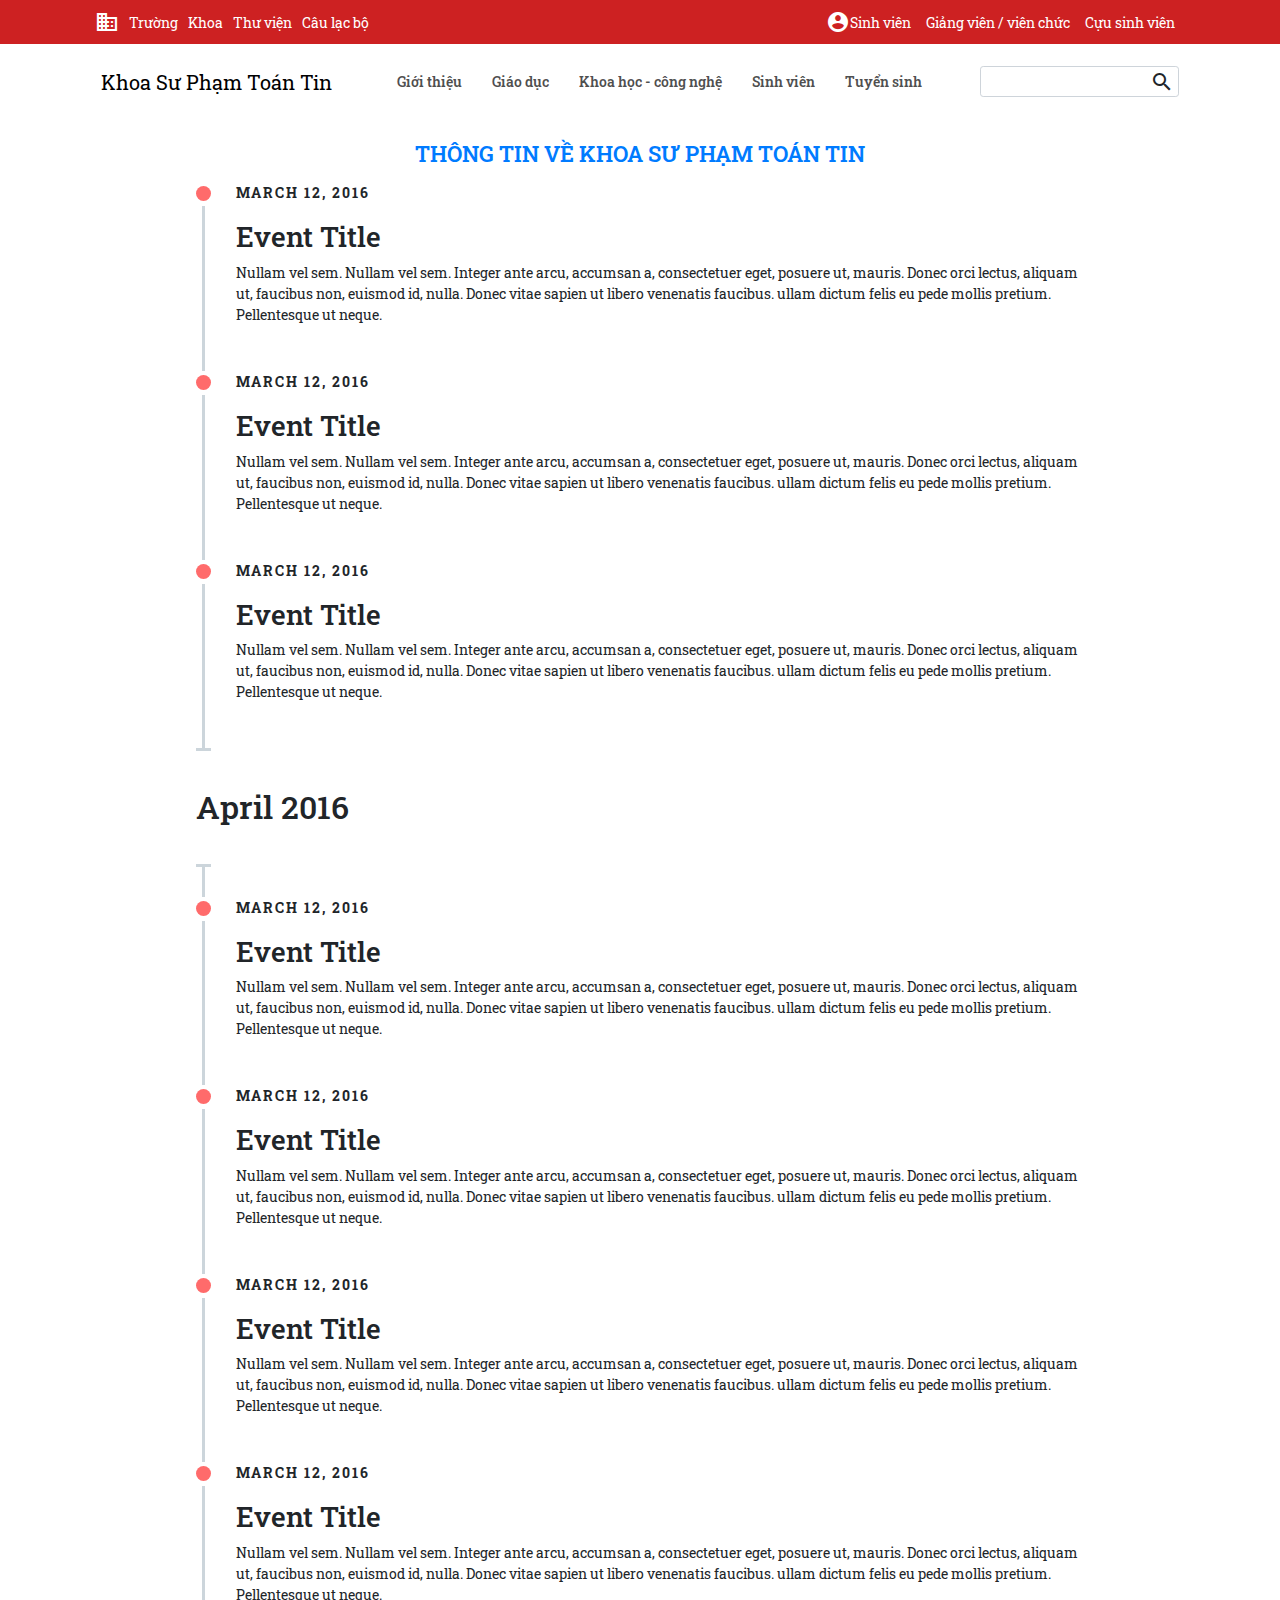
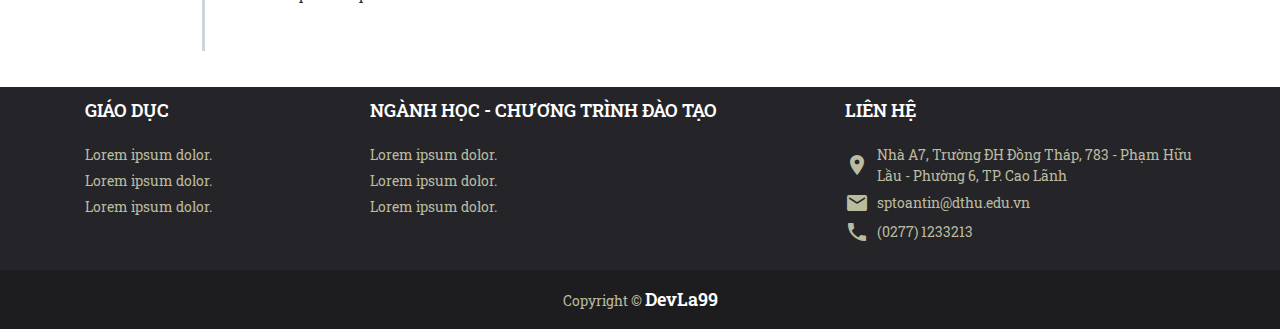
==== about-us.html @ fdaa8a90 "about, post, keys" ====
<!DOCTYPE html>
<html lang="en">

<head>
    <meta charset="UTF-8">
    <meta name="viewport" content="width=device-width, initial-scale=1.0">
    <meta http-equiv="X-UA-Compatible" content="ie=edge">
    <link rel="stylesheet" href="./vendors//bootstrap-4.5.2-dist/css/bootstrap.min.css">
    <link rel="stylesheet" href="style.css">
    <title>TOAN TIN WEBSITES</title>
</head>

<body>
    <section class="header">
        <div class="container">
            <div class="heading">
                <div class="heading-left">
                    <ul>
                        <li><a href="#" class="logo"><span class="material-icons">
                                    domain
                                </span></a></li>
                        <li><a href="#">Trường</a></li>
                        <li><a href="#">Khoa</a></li>
                        <li><a href="#">Thư viện</a></li>
                        <li><a href="#">Câu lạc bộ</a></li>
                    </ul>
                </div>
                <div class="heading-right">
                    <ul>
                        <li><a href="#"><span class="material-icons">
                                    account_circle
                                </span> Sinh viên</a></li>
                        <li><a href="#">Giảng viên / viên chức</a></li>
                        <li><a href="#">Cựu sinh viên</a></li>
                    </ul>
                </div>
            </div>
        </div>
    </section>
    <section class="navbar">
        <div class="container">
            <nav class="navbar">
                <div class="navbar-brand">
                    <a href="#">Khoa Sư Phạm Toán Tin</a>
                </div>
                <ul class="navbar-nav">
                    <li class="nav-item"><a href="#" class="nav-link">Giới thiệu</a></li>
                    <li class="nav-item"><a href="#" class="nav-link">Giáo dục</a></li>
                    <li class="nav-item"><a href="#" class="nav-link">Khoa học - công nghệ</a></li>
                    <li class="nav-item"><a href="#" class="nav-link">Sinh viên</a></li>
                    <li class="nav-item"><a href="#" class="nav-link">Tuyển sinh</a></li>
                </ul>
                <form action="">
                    <div class="form-search">
                        <input type="text" class="form-control form-control-sm">
                        <span class="material-icons">
                            search
                        </span>
                    </div>
                </form>
            </nav>
        </div>
    </section>
    
    <section class="body">
        <div class="container">
            <div class="row"> 
                
                <div class="col-xs-12 col-sm-12 col-md-12 col-lg-12">
                    <div class="main-title text-center h1">THÔNG TIN VỀ KHOA SƯ PHẠM TOÁN TIN</div>
                    <ul class="timeline">
                        <li class="timeline-item">
                            <div class="timeline-info">
                                <span>March 12, 2016</span>
                            </div>
                            <div class="timeline-marker"></div>
                            <div class="timeline-content">
                                <h3 class="timeline-title">Event Title</h3>
                                <p>Nullam vel sem. Nullam vel sem. Integer ante arcu, accumsan a, consectetuer eget, posuere ut, mauris. Donec orci lectus, aliquam ut, faucibus non, euismod id, nulla. Donec vitae sapien ut libero venenatis faucibus. ullam dictum felis
                                    eu pede mollis pretium. Pellentesque ut neque.</p>
                            </div>
                        </li>
                        <li class="timeline-item">
                            <div class="timeline-info">
                                <span>March 12, 2016</span>
                            </div>
                            <div class="timeline-marker"></div>
                            <div class="timeline-content">
                                <h3 class="timeline-title">Event Title</h3>
                                <p>Nullam vel sem. Nullam vel sem. Integer ante arcu, accumsan a, consectetuer eget, posuere ut, mauris. Donec orci lectus, aliquam ut, faucibus non, euismod id, nulla. Donec vitae sapien ut libero venenatis faucibus. ullam dictum felis
                                    eu pede mollis pretium. Pellentesque ut neque.</p>
                            </div>
                        </li>
                        <li class="timeline-item">
                            <div class="timeline-info">
                                <span>March 12, 2016</span>
                            </div>
                            <div class="timeline-marker"></div>
                            <div class="timeline-content">
                                <h3 class="timeline-title">Event Title</h3>
                                <p>Nullam vel sem. Nullam vel sem. Integer ante arcu, accumsan a, consectetuer eget, posuere ut, mauris. Donec orci lectus, aliquam ut, faucibus non, euismod id, nulla. Donec vitae sapien ut libero venenatis faucibus. ullam dictum felis
                                    eu pede mollis pretium. Pellentesque ut neque.</p>
                            </div>
                        </li>
                        <li class="timeline-item period">
                            <div class="timeline-info"></div>
                            <div class="timeline-marker"></div>
                            <div class="timeline-content">
                                <h2 class="timeline-title">April 2016</h2>
                            </div>
                        </li>
                        <li class="timeline-item">
                            <div class="timeline-info">
                                <span>March 12, 2016</span>
                            </div>
                            <div class="timeline-marker"></div>
                            <div class="timeline-content">
                                <h3 class="timeline-title">Event Title</h3>
                                <p>Nullam vel sem. Nullam vel sem. Integer ante arcu, accumsan a, consectetuer eget, posuere ut, mauris. Donec orci lectus, aliquam ut, faucibus non, euismod id, nulla. Donec vitae sapien ut libero venenatis faucibus. ullam dictum felis
                                    eu pede mollis pretium. Pellentesque ut neque.</p>
                            </div>
                        </li>
                        <li class="timeline-item">
                            <div class="timeline-info">
                                <span>March 12, 2016</span>
                            </div>
                            <div class="timeline-marker"></div>
                            <div class="timeline-content">
                                <h3 class="timeline-title">Event Title</h3>
                                <p>Nullam vel sem. Nullam vel sem. Integer ante arcu, accumsan a, consectetuer eget, posuere ut, mauris. Donec orci lectus, aliquam ut, faucibus non, euismod id, nulla. Donec vitae sapien ut libero venenatis faucibus. ullam dictum felis
                                    eu pede mollis pretium. Pellentesque ut neque.</p>
                            </div>
                        </li>
                        <li class="timeline-item">
                            <div class="timeline-info">
                                <span>March 12, 2016</span>
                            </div>
                            <div class="timeline-marker"></div>
                            <div class="timeline-content">
                                <h3 class="timeline-title">Event Title</h3>
                                <p>Nullam vel sem. Nullam vel sem. Integer ante arcu, accumsan a, consectetuer eget, posuere ut, mauris. Donec orci lectus, aliquam ut, faucibus non, euismod id, nulla. Donec vitae sapien ut libero venenatis faucibus. ullam dictum felis
                                    eu pede mollis pretium. Pellentesque ut neque.</p>
                            </div>
                        </li>
                        <li class="timeline-item">
                            <div class="timeline-info">
                                <span>March 12, 2016</span>
                            </div>
                            <div class="timeline-marker"></div>
                            <div class="timeline-content">
                                <h3 class="timeline-title">Event Title</h3>
                                <p>Nullam vel sem. Nullam vel sem. Integer ante arcu, accumsan a, consectetuer eget, posuere ut, mauris. Donec orci lectus, aliquam ut, faucibus non, euismod id, nulla. Donec vitae sapien ut libero venenatis faucibus. ullam dictum felis
                                    eu pede mollis pretium. Pellentesque ut neque.</p>
                            </div>
                        </li>
                    </ul>
                </div>
                
            </div>
        </div>
    </section>
    
    <section class="footer">
        <div class="container">


            <div class="row">

                <div class="col-xs-3 col-sm-3 col-md-3 col-lg-3">
                    <div class="title">Giáo dục</div>
                    <ul>
                        <li><a href="#">Lorem ipsum dolor.</a></li>
                        <li><a href="#">Lorem ipsum dolor.</a></li>
                        <li><a href="#">Lorem ipsum dolor.</a></li>
                    </ul>
                </div>

                <div class="col-xs-5 col-sm-5 col-md-5 col-lg-5">
                    <div class="title">Ngành học - chương trình đào tạo
                    </div>
                    <ul>
                        <li><a href="#">Lorem ipsum dolor.</a></li>
                        <li><a href="#">Lorem ipsum dolor.</a></li>
                        <li><a href="#">Lorem ipsum dolor.</a></li>
                    </ul>
                </div>


                <div class="col-xs-4 col-sm-4 col-md-4 col-lg-4">

                    <div class="title">Liên Hệ</div>
                    <ul>
                        <li><a href="#"><span class="material-icons mr-2">
                            location_on
                            </span>Nhà A7, Trường ĐH Đồng Tháp, 783 - Phạm Hữu Lầu - Phường 6, TP. Cao Lãnh</a>
                        </li>
                        <li><a href="#"><span class="material-icons mr-2">
                                    mail
                                </span>sptoantin@dthu.edu.vn</a></li>
                        <li><a href="#"><span class="material-icons mr-2">
                            call
                            </span>(0277) 1233213</a></li>
                    </ul>
                </div>

            </div>
        </div>
    </section>
    <section class="copyright">
        <div class="container">
            <div class="row">
                <div class="col-xs-12 col-sm-12 col-md-12 col-lg-12">
                    <div class="copy-text text-center py-3">Copyright &copy; <a href="#">DevLa99</a></div>
                </div>
            </div>
        </div>
    </section>
    <script src="./vendors/jquery/jquery-3.5.1.min.js"></script>
    <script src="./vendors/popper/popper.min.js"></script>
    <script src="./vendors/bootstrap-4.5.2-dist/js/bootstrap.min.js"></script>
    <!-- <script src="script.js"></script> -->
</body>

</html>
---- style.css ----
@import url("https://fonts.googleapis.com/css2?family=Roboto+Slab:wght@100;200;300;400;500;600;700;800;900&display=swap");
@import url("https://fonts.googleapis.com/icon?family=Material+Icons");
* {
  margin: 0;
  padding: 0;
  -webkit-box-sizing: border-box;
          box-sizing: border-box;
  scroll-behavior: smooth;
}

body {
  min-height: 100vh;
  font-family: "Roboto Slab", serif;
  background-color: #fff;
  font-size: 14px;
}

img {
  background-position: center;
  background-size: cover;
  background-repeat: no-repeat;
}

section {
  margin-top: 40px;
}

section:first-child {
  margin-top: 0;
}

.bg-gray {
  background-color: #eef0f8;
}

.main-title {
  color: var(--primary);
  text-transform: uppercase;
  font-size: 22px;
  font-weight: 600;
  text-align: center;
  margin-bottom: 15px;
}

.sub-title {
  font-weight: 600;
  font-size: 18px;
  text-transform: uppercase;
  color: #000;
  padding-bottom: 5px;
  border-bottom: solid 1px rgba(0, 0, 0, 0.7);
  margin-bottom: 10px;
}

.btn-custom {
  padding: 10px 20px;
  background-color: transparent;
  -webkit-transition: background-color 0.5s ease;
  transition: background-color 0.5s ease;
  color: #cd2122;
  text-transform: uppercase;
  font-weight: 600;
  font-size: 18px;
  margin-top: 10px;
  margin-left: auto;
}

.btn-custom:hover {
  background-color: #cd2122;
  color: #fff;
}

.card {
  border: none;
}

.header {
  width: 100%;
  background: #cd2122;
  position: fixed;
  top: 0;
  z-index: 99;
}

.header .heading {
  padding: 5px;
  display: -webkit-box;
  display: -ms-flexbox;
  display: flex;
  width: 100%;
  -ms-flex-pack: distribute;
      justify-content: space-around;
  -webkit-box-align: center;
      -ms-flex-align: center;
          align-items: center;
}

.header .heading-left {
  width: 50%;
}

.header .heading-left ul {
  margin: 0 !important;
  padding: 0 !important;
  display: -webkit-box;
  display: -ms-flexbox;
  display: flex;
  -webkit-box-orient: horizontal;
  -webkit-box-direction: normal;
      -ms-flex-direction: row;
          flex-direction: row;
  -webkit-box-pack: start;
      -ms-flex-pack: start;
          justify-content: start;
  -webkit-box-align: center;
      -ms-flex-align: center;
          align-items: center;
}

.header .heading-left ul li {
  display: -webkit-box;
  display: -ms-flexbox;
  display: flex;
  -webkit-box-align: center;
      -ms-flex-align: center;
          align-items: center;
  padding-right: 4px;
  padding: 5px;
}

.header .heading-left ul li a {
  color: #fff;
  display: -webkit-box;
  display: -ms-flexbox;
  display: flex;
  -webkit-box-align: center;
      -ms-flex-align: center;
          align-items: center;
}

.header .heading-right {
  width: 50%;
}

.header .heading-right ul {
  margin: 0 !important;
  padding: 0 !important;
  display: -webkit-box;
  display: -ms-flexbox;
  display: flex;
  -webkit-box-orient: horizontal;
  -webkit-box-direction: normal;
      -ms-flex-direction: row;
          flex-direction: row;
  -webkit-box-pack: end;
      -ms-flex-pack: end;
          justify-content: flex-end;
  -webkit-box-align: center;
      -ms-flex-align: center;
          align-items: center;
}

.header .heading-right ul li {
  display: -webkit-box;
  display: -ms-flexbox;
  display: flex;
  -webkit-box-align: center;
      -ms-flex-align: center;
          align-items: center;
  padding-right: 15px;
}

.header .heading-right ul li a {
  color: #fff;
  display: -webkit-box;
  display: -ms-flexbox;
  display: flex;
  -webkit-box-align: center;
      -ms-flex-align: center;
          align-items: center;
}

.header .heading-right ul li a span {
  text-decoration: none;
}

section.navbar {
  margin-top: 10px !important;
  width: 100%;
  padding-top: 40px;
}

section.navbar nav.navbar {
  width: 100%;
  -webkit-box-align: center;
      -ms-flex-align: center;
          align-items: center;
  -webkit-box-orient: horizontal;
  -webkit-box-direction: normal;
      -ms-flex-direction: row;
          flex-direction: row;
  -webkit-box-pack: justify;
      -ms-flex-pack: justify;
          justify-content: space-between;
}

section.navbar nav.navbar div.navbar-brand a {
  color: #000;
  text-decoration: none;
}

section.navbar nav.navbar ul {
  display: -webkit-box;
  display: -ms-flexbox;
  display: flex;
  -webkit-box-orient: horizontal;
  -webkit-box-direction: normal;
      -ms-flex-direction: row;
          flex-direction: row;
  -webkit-box-align: center;
      -ms-flex-align: center;
          align-items: center;
  padding: 0 !important;
  margin: 0 !important;
}

section.navbar nav.navbar ul li {
  overflow: hidden;
  padding: 5px 10px;
  margin-right: 5px;
  margin-left: 5px;
  display: -webkit-box;
  display: -ms-flexbox;
  display: flex;
  -webkit-box-align: center;
      -ms-flex-align: center;
          align-items: center;
  -webkit-box-pack: center;
      -ms-flex-pack: center;
          justify-content: center;
}

section.navbar nav.navbar ul li:hover > a::before {
  -webkit-transform: scale(1);
          transform: scale(1);
}

section.navbar nav.navbar ul li:hover > a {
  color: #000;
}

section.navbar nav.navbar ul li a {
  position: relative;
  width: 100%;
  color: rgba(0, 0, 0, 0.7);
  font-weight: 600;
}

section.navbar nav.navbar ul li a::before {
  position: absolute;
  bottom: 0;
  content: "";
  width: 100%;
  height: 3px;
  background-color: #000;
  -webkit-transition: -webkit-transform 0.5s ease;
  transition: -webkit-transform 0.5s ease;
  transition: transform 0.5s ease;
  transition: transform 0.5s ease, -webkit-transform 0.5s ease;
  -webkit-transform: scale(0);
          transform: scale(0);
}

section.navbar nav.navbar .form-search {
  position: relative;
  display: -webkit-box;
  display: -ms-flexbox;
  display: flex;
  -webkit-box-align: center;
      -ms-flex-align: center;
          align-items: center;
  margin-left: 10px;
}

section.navbar nav.navbar .form-search span {
  position: absolute;
  right: 5px;
  cursor: pointer;
}

section.slider {
  margin-top: 20px;
  max-width: 3000px;
}

section.news .card .category-name {
  text-transform: uppercase;
  font-size: 14px;
  font-weight: 600;
  text-decoration: none;
}

section.news .card-body .card-title {
  text-decoration: none;
  color: #000;
}

section.news .card-body .card-title:hover {
  color: var(--red);
}

section.news .card-body .news-content {
  cursor: pointer;
  font-weight: 600;
  color: #000;
  text-decoration: none;
  font-size: 18px;
}

section.news .card-body .news-content:hover {
  color: var(--primary);
}

section.news .box {
  max-height: 400px;
  overflow-y: auto;
  overflow-x: hidden;
  /* Handle on hover */
}

section.news .box::-webkit-scrollbar {
  width: 10px;
}

section.news .box::-webkit-scrollbar-track {
  background: #f1f1f1;
}

section.news .box::-webkit-scrollbar-thumb {
  background: #888;
}

section.news .box::-webkit-scrollbar-thumb:hover {
  background: #555;
}

section.news .box .notifi {
  padding-left: 1rem;
  margin-bottom: 5px;
  padding-right: 2px;
}

section.news .box .notifi-body {
  color: #000;
  margin-left: 10px;
}

section.news .box .notifi span {
  color: #b6b6b6;
  text-transform: uppercase;
}

section.events {
  background-color: #f9fadc;
}

section.events .card {
  background: transparent;
}

section.events .card a.card-title {
  text-decoration: none;
}

section.events .card p.card-text {
  margin-top: 0.75rem !important;
}

section.events .card-foot {
  display: -webkit-box;
  display: -ms-flexbox;
  display: flex;
  -webkit-box-align: center;
      -ms-flex-align: center;
          align-items: center;
  padding: 10px 15px;
  color: #fff;
}

section.people-say {
  background-image: url(./image/river.jpg);
  min-height: 60vh;
  background-repeat: no-repeat;
  background-size: cover;
  overflow-x: hidden;
}

section.people-say .carousel {
  display: -webkit-box;
  display: -ms-flexbox;
  display: flex;
  -webkit-box-pack: center;
      -ms-flex-pack: center;
          justify-content: center;
  -webkit-box-align: center;
      -ms-flex-align: center;
          align-items: center;
}

section.faculty {
  padding-top: 40px;
  padding-bottom: 40px;
}

section.about,
section.faculty {
  position: relative;
}

section.about .bd-bottom:after,
section.faculty .bd-bottom:after {
  position: absolute;
  bottom: 0;
  width: 15%;
  left: 50%;
  margin-left: -20px !important;
  display: -webkit-box;
  display: -ms-flexbox;
  display: flex;
  -webkit-box-pack: center;
      -ms-flex-pack: center;
          justify-content: center;
  margin: auto;
  content: "";
  border-bottom: solid 2px rgba(0, 0, 0, 0.7);
}

section.about .card-body .card-title,
section.faculty .card-body .card-title {
  text-decoration: none;
}

section.footer {
  width: 100%;
  padding: 10px;
  background: #252429;
  color: #fff;
  margin-top: 0 !important;
}

section.footer .title {
  font-size: 18px;
  text-transform: uppercase;
  font-weight: 600;
}

section.footer ul {
  margin-top: 20px;
  padding: 0;
  list-style: none;
}

section.footer ul li {
  margin-top: 5px;
}

section.footer ul li a {
  display: -webkit-box;
  display: -ms-flexbox;
  display: flex;
  -webkit-box-align: center;
      -ms-flex-align: center;
          align-items: center;
  color: #bbbb9f;
  text-decoration: none;
}

section.copyright {
  width: 100%;
  margin-top: 0;
  background: #1d1d1f;
}

section.copyright .copy-text {
  color: #bbbb9f;
}

section.copyright .copy-text a {
  font-size: 18px;
  color: white;
  text-decoration: none;
  font-weight: 600;
}

section.body {
  margin-top: 20px !important;
  padding-bottom: 20px;
  width: 100%;
  min-height: 100vh;
}

section.body .main {
  padding: 1rem;
}

section.body .main .up-load-by {
  color: #7b7b7b;
  padding-bottom: 10px;
}

section.body .main .title {
  font-weight: 600;
  color: #000;
  font-size: 1.3rem;
}

section.body .main .list-post {
  width: 100%;
  display: -webkit-box;
  display: -ms-flexbox;
  display: flex;
  -webkit-box-orient: vertical;
  -webkit-box-direction: normal;
      -ms-flex-direction: column;
          flex-direction: column;
}

section.body .main .list-post-item {
  display: -webkit-box;
  display: -ms-flexbox;
  display: flex;
  -webkit-box-pack: justify;
      -ms-flex-pack: justify;
          justify-content: space-between;
  padding-bottom: 10px;
  margin-bottom: 15px;
  border-bottom: solid 0.5px #ccc;
}

section.body .main .list-post-item a {
  color: #4a4a4a;
  width: 80%;
}

section.body .main .list-post-item a:hover {
  color: #000;
}

section.body .read-more {
  width: 100%;
  padding: 1rem;
  display: -webkit-box;
  display: -ms-flexbox;
  display: flex;
  -webkit-box-pack: start;
      -ms-flex-pack: start;
          justify-content: flex-start;
  -webkit-box-orient: vertical;
  -webkit-box-direction: normal;
      -ms-flex-direction: column;
          flex-direction: column;
}

section.body .read-more .title {
  font-size: 1.2rem;
  font-weight: 600;
  margin-right: 10px;
}

section.body .read-more .tags {
  list-style: none;
  margin-top: 10px;
  display: -webkit-box;
  display: -ms-flexbox;
  display: flex;
}

section.body .read-more .tags-item {
  margin-right: 10px;
}

section.body .read-more .tags-item-link {
  text-decoration: none;
  text-transform: uppercase;
  padding: 5px 8px;
  color: #fff;
  background-color: #cc2122;
  -webkit-transition: all 0.3s ease;
  transition: all 0.3s ease;
  border: solid 0.5px transparent;
}

section.body .read-more .tags-item-link:hover {
  color: #cc2122;
  border-color: #cc2122;
  background-color: #fff;
}

section.body .read-more ul.list-post {
  margin: 0;
  padding: 0 0 0 20px;
}

section.body .read-more ul.list-post li.list-post-item {
  margin-bottom: 5px;
}

section.body .read-more ul.list-post li.list-post-item a {
  color: #4a4a4a;
}

section.body .read-more ul.list-post li.list-post-item a:hover {
  color: #000;
}

section.body .read-more ul.list-post li.list-post-item a span {
  margin-left: 5px;
}

section.body .read-more ul.pagination {
  width: 100%;
}

section.body .read-more ul.pagination li.page-item.active {
  background-color: var(--primary);
  color: #fff;
}

section.body .sidebar {
  padding-top: 1rem;
  display: -webkit-box;
  display: -ms-flexbox;
  display: flex;
  -webkit-box-orient: vertical;
  -webkit-box-direction: normal;
      -ms-flex-direction: column;
          flex-direction: column;
}

section.body .sidebar .title {
  font-weight: 600;
  font-size: 1.4rem;
  text-transform: uppercase;
  color: #595959;
}

section.body .sidebar ul {
  margin: 0;
  padding: 0 0 0 20px;
}

section.body .sidebar ul li {
  margin-bottom: 5px;
}

section.body .sidebar ul li a {
  color: #4a4a4a;
}

section.body .sidebar ul li a:hover {
  color: #000;
}

section.body .sidebar ul li a span {
  margin-left: 5px;
}

section.body .news-bottom-box li.page-item {
  margin-right: 5px;
}

section.body .breadcrumb-item {
  text-decoration: none;
}

section.body .post-box {
  display: -webkit-box;
  display: -ms-flexbox;
  display: flex;
  width: 100%;
  margin-bottom: 15px;
}

section.body .post-box .img-box {
  width: 40%;
}

section.body .post-box .img-box img {
  width: 100%;
  height: auto;
}

section.body .post-box .content-box {
  margin-left: 15px;
  width: 60%;
}

section.body .post-box .content-box .title {
  font-weight: 600;
  font-size: 1.4rem;
  text-transform: uppercase;
  color: #595959;
  margin-bottom: 10px;
  text-decoration: none;
  -webkit-transition: all 0.3s ease;
  transition: all 0.3s ease;
}

section.body .post-box .content-box .title:hover {
  color: #cc2122;
}

section.body .post-box .content-box .time {
  font-size: 12px;
  margin-bottom: 25px;
}

section.body .post-box .content-box .content {
  font-size: 14px;
}

section.body .timeline {
  margin-left: 10%;
  margin-right: 10%;
  list-style: none;
}

section.body .timeline-item {
  padding-left: 40px;
  position: relative;
}

section.body .timeline-item:last-child {
  padding-bottom: 0;
}

section.body .timeline-item:not(.period):hover > .timeline-marker:before {
  background: transparent;
  border: 3px solid #ff6b6b;
}

section.body .timeline-item .timeline-info {
  text-transform: uppercase;
  font-weight: 700;
  letter-spacing: 2px;
  margin-bottom: 0.5em;
  white-space: nowrap;
}

section.body .timeline-item .timeline-marker {
  position: absolute;
  top: 0;
  bottom: 0;
  left: 0;
  width: 15px;
}

section.body .timeline-item .timeline-marker:before {
  background: #ff6b6b;
  border: 3px solid transparent;
  border-radius: 100%;
  content: "";
  display: block;
  height: 15px;
  position: absolute;
  top: 4px;
  left: 0;
  width: 15px;
  -webkit-transition: background 0.3s ease-in-out, border 0.3s ease-in-out;
  transition: background 0.3s ease-in-out, border 0.3s ease-in-out;
}

section.body .timeline-item .timeline-marker:after {
  content: "";
  width: 3px;
  background: #ccd5db;
  display: block;
  position: absolute;
  top: 24px;
  bottom: 0;
  left: 6px;
}

.timeline-item:last-child section.body .timeline-item .timeline-marker:after {
  content: none;
}

section.body .timeline-item .timeline-content {
  padding: 10px 0 30px;
}

section.body .timeline .period {
  padding: 0;
}

section.body .timeline .period .timeline-info {
  display: none;
}

section.body .timeline .period .timeline-marker:before {
  background: transparent;
  content: "";
  width: 15px;
  height: auto;
  border: none;
  border-radius: 0;
  top: 0;
  bottom: 30px;
  position: absolute;
  border-top: 3px solid #CCD5DB;
  border-bottom: 3px solid #CCD5DB;
}

section.body .timeline .period .timeline-marker:after {
  content: "";
  height: 32px;
  top: auto;
}

section.body .timeline .period .timeline-content {
  padding: 40px 0 70px;
}

section.body .timeline .period .timeline-title {
  margin: 0;
}
/*# sourceMappingURL=style.css.map */
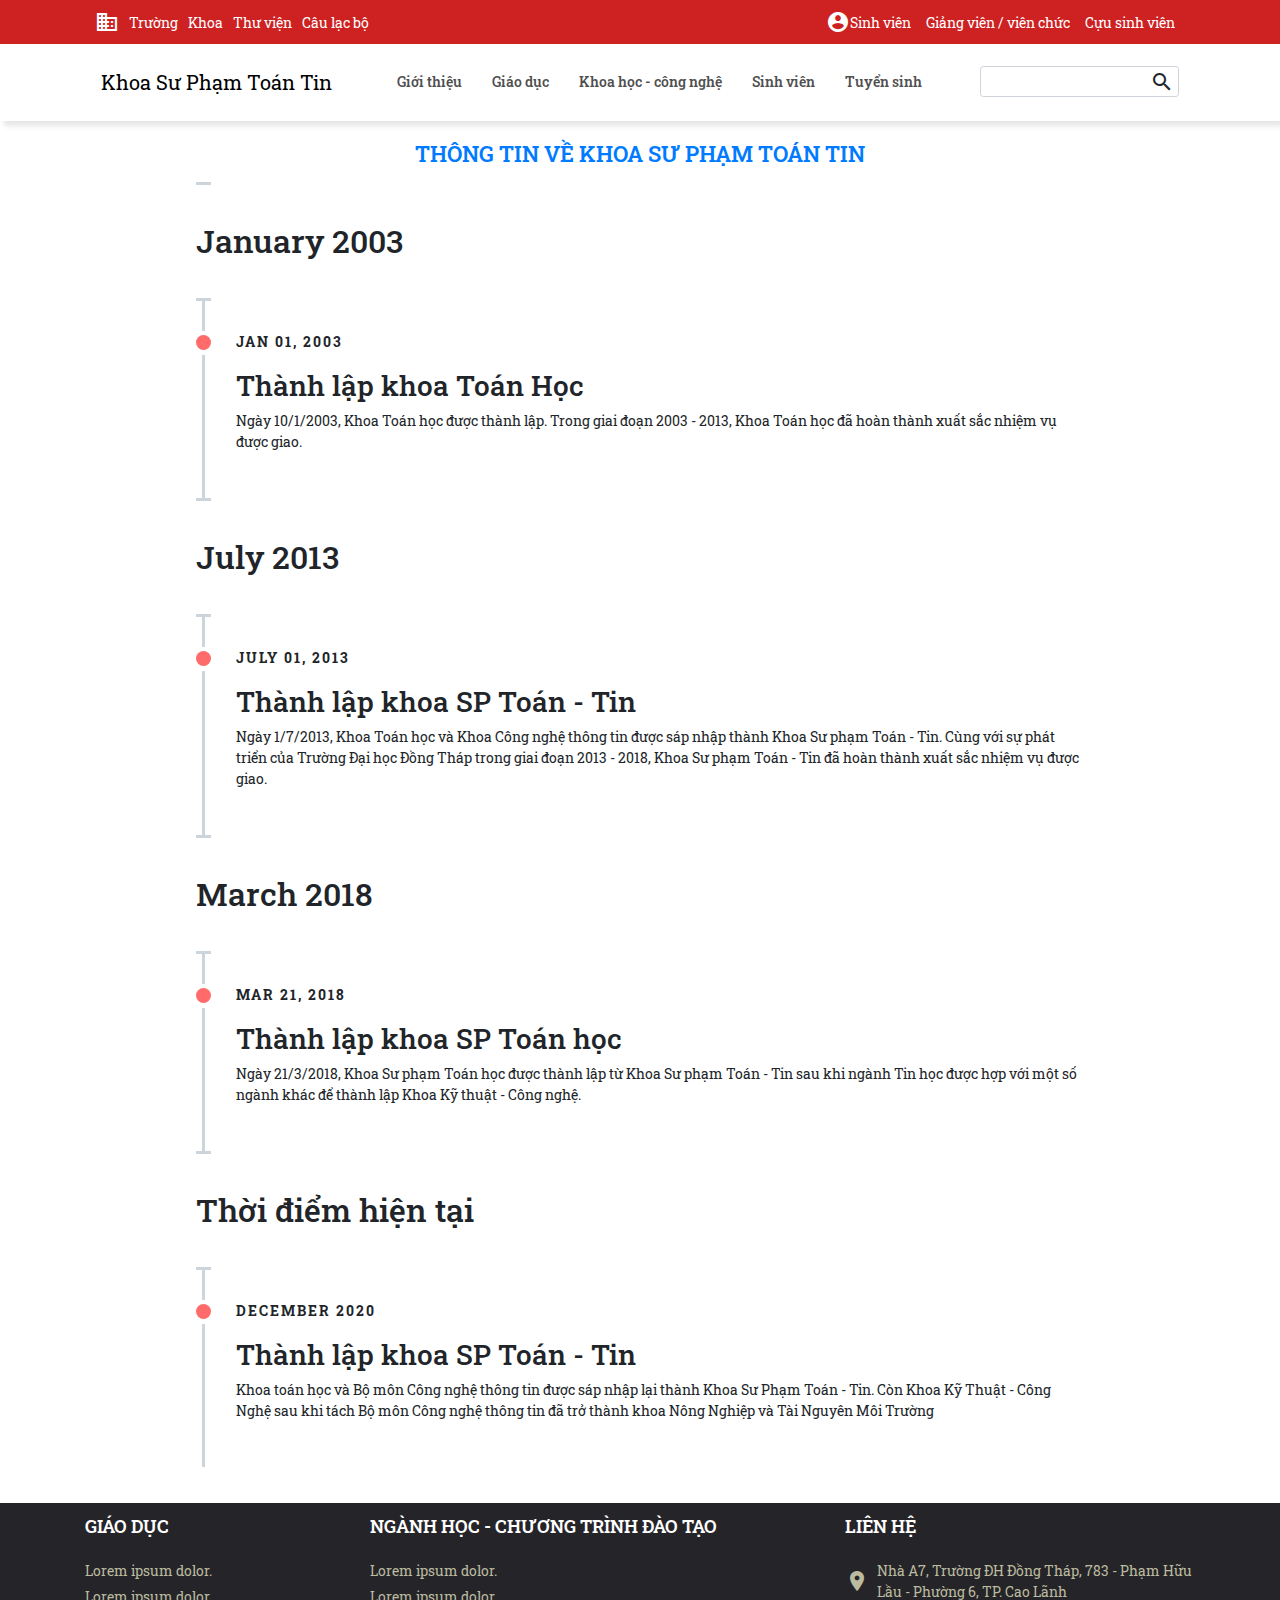
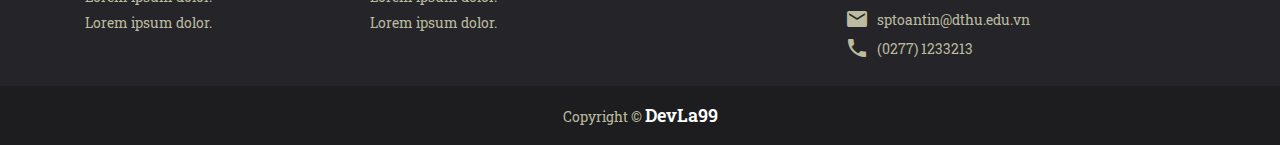
==== commit 7c9cb4e6: "done" ====
--- a/about-us.html
+++ b/about-us.html
@@ -69,90 +69,75 @@
                 <div class="col-xs-12 col-sm-12 col-md-12 col-lg-12">
                     <div class="main-title text-center h1">THÔNG TIN VỀ KHOA SƯ PHẠM TOÁN TIN</div>
                     <ul class="timeline">
-                        <li class="timeline-item">
-                            <div class="timeline-info">
-                                <span>March 12, 2016</span>
-                            </div>
-                            <div class="timeline-marker"></div>
-                            <div class="timeline-content">
-                                <h3 class="timeline-title">Event Title</h3>
-                                <p>Nullam vel sem. Nullam vel sem. Integer ante arcu, accumsan a, consectetuer eget, posuere ut, mauris. Donec orci lectus, aliquam ut, faucibus non, euismod id, nulla. Donec vitae sapien ut libero venenatis faucibus. ullam dictum felis
-                                    eu pede mollis pretium. Pellentesque ut neque.</p>
-                            </div>
-                        </li>
-                        <li class="timeline-item">
-                            <div class="timeline-info">
-                                <span>March 12, 2016</span>
-                            </div>
-                            <div class="timeline-marker"></div>
-                            <div class="timeline-content">
-                                <h3 class="timeline-title">Event Title</h3>
-                                <p>Nullam vel sem. Nullam vel sem. Integer ante arcu, accumsan a, consectetuer eget, posuere ut, mauris. Donec orci lectus, aliquam ut, faucibus non, euismod id, nulla. Donec vitae sapien ut libero venenatis faucibus. ullam dictum felis
-                                    eu pede mollis pretium. Pellentesque ut neque.</p>
-                            </div>
-                        </li>
-                        <li class="timeline-item">
-                            <div class="timeline-info">
-                                <span>March 12, 2016</span>
-                            </div>
-                            <div class="timeline-marker"></div>
-                            <div class="timeline-content">
-                                <h3 class="timeline-title">Event Title</h3>
-                                <p>Nullam vel sem. Nullam vel sem. Integer ante arcu, accumsan a, consectetuer eget, posuere ut, mauris. Donec orci lectus, aliquam ut, faucibus non, euismod id, nulla. Donec vitae sapien ut libero venenatis faucibus. ullam dictum felis
-                                    eu pede mollis pretium. Pellentesque ut neque.</p>
-                            </div>
-                        </li>
-                        <li class="timeline-item period">
-                            <div class="timeline-info"></div>
-                            <div class="timeline-marker"></div>
-                            <div class="timeline-content">
-                                <h2 class="timeline-title">April 2016</h2>
-                            </div>
-                        </li>
-                        <li class="timeline-item">
-                            <div class="timeline-info">
-                                <span>March 12, 2016</span>
-                            </div>
-                            <div class="timeline-marker"></div>
-                            <div class="timeline-content">
-                                <h3 class="timeline-title">Event Title</h3>
-                                <p>Nullam vel sem. Nullam vel sem. Integer ante arcu, accumsan a, consectetuer eget, posuere ut, mauris. Donec orci lectus, aliquam ut, faucibus non, euismod id, nulla. Donec vitae sapien ut libero venenatis faucibus. ullam dictum felis
-                                    eu pede mollis pretium. Pellentesque ut neque.</p>
-                            </div>
-                        </li>
-                        <li class="timeline-item">
-                            <div class="timeline-info">
-                                <span>March 12, 2016</span>
-                            </div>
-                            <div class="timeline-marker"></div>
-                            <div class="timeline-content">
-                                <h3 class="timeline-title">Event Title</h3>
-                                <p>Nullam vel sem. Nullam vel sem. Integer ante arcu, accumsan a, consectetuer eget, posuere ut, mauris. Donec orci lectus, aliquam ut, faucibus non, euismod id, nulla. Donec vitae sapien ut libero venenatis faucibus. ullam dictum felis
-                                    eu pede mollis pretium. Pellentesque ut neque.</p>
-                            </div>
-                        </li>
-                        <li class="timeline-item">
-                            <div class="timeline-info">
-                                <span>March 12, 2016</span>
-                            </div>
-                            <div class="timeline-marker"></div>
-                            <div class="timeline-content">
-                                <h3 class="timeline-title">Event Title</h3>
-                                <p>Nullam vel sem. Nullam vel sem. Integer ante arcu, accumsan a, consectetuer eget, posuere ut, mauris. Donec orci lectus, aliquam ut, faucibus non, euismod id, nulla. Donec vitae sapien ut libero venenatis faucibus. ullam dictum felis
-                                    eu pede mollis pretium. Pellentesque ut neque.</p>
-                            </div>
-                        </li>
-                        <li class="timeline-item">
-                            <div class="timeline-info">
-                                <span>March 12, 2016</span>
-                            </div>
-                            <div class="timeline-marker"></div>
-                            <div class="timeline-content">
-                                <h3 class="timeline-title">Event Title</h3>
-                                <p>Nullam vel sem. Nullam vel sem. Integer ante arcu, accumsan a, consectetuer eget, posuere ut, mauris. Donec orci lectus, aliquam ut, faucibus non, euismod id, nulla. Donec vitae sapien ut libero venenatis faucibus. ullam dictum felis
-                                    eu pede mollis pretium. Pellentesque ut neque.</p>
-                            </div>
-                        </li>
+                        <li class="timeline-item period">
+                            <div class="timeline-info"></div>
+                            <div class="timeline-marker"></div>
+                            <div class="timeline-content">
+                                <h2 class="timeline-title">January 2003</h2>
+                            </div>
+                        </li>
+                        <li class="timeline-item">
+                            <div class="timeline-info">
+                                <span>Jan 01, 2003</span>
+                            </div>
+                            <div class="timeline-marker"></div>
+                            <div class="timeline-content">
+                                <h3 class="timeline-title">Thành lập khoa Toán Học</h3>
+                                <p>Ngày 10/1/2003, Khoa Toán học được thành lập. Trong giai đoạn 2003 - 2013, Khoa Toán học đã hoàn thành xuất sắc nhiệm vụ được giao.</p>
+                            </div>
+                        </li>
+                        <li class="timeline-item period">
+                            <div class="timeline-info"></div>
+                            <div class="timeline-marker"></div>
+                            <div class="timeline-content">
+                                <h2 class="timeline-title">July 2013</h2>
+                            </div>
+                        </li>
+                        <li class="timeline-item">
+                            <div class="timeline-info">
+                                <span>July 01, 2013</span>
+                            </div>
+                            <div class="timeline-marker"></div>
+                            <div class="timeline-content">
+                                <h3 class="timeline-title">Thành lập khoa SP Toán - Tin</h3>
+                                <p> Ngày 1/7/2013, Khoa Toán học và Khoa Công nghệ thông tin được sáp nhập thành Khoa Sư phạm Toán - Tin. Cùng với sự phát triển của Trường Đại học Đồng Tháp trong giai đoạn 2013 - 2018, Khoa Sư phạm Toán - Tin đã hoàn thành xuất sắc nhiệm vụ được giao.</p>
+                            </div>
+                        </li>
+                        <li class="timeline-item period">
+                            <div class="timeline-info"></div>
+                            <div class="timeline-marker"></div>
+                            <div class="timeline-content">
+                                <h2 class="timeline-title">March 2018</h2>
+                            </div>
+                        </li>
+                        <li class="timeline-item">
+                            <div class="timeline-info">
+                                <span>Mar 21, 2018</span>
+                            </div>
+                            <div class="timeline-marker"></div>
+                            <div class="timeline-content">
+                                <h3 class="timeline-title">Thành lập khoa SP Toán học</h3>
+                                <p>Ngày 21/3/2018, Khoa Sư phạm Toán học được thành lập từ Khoa Sư phạm Toán - Tin sau khi ngành Tin học được hợp với một số ngành khác để thành lập Khoa Kỹ thuật - Công nghệ.</p>
+                            </div>
+                        </li>
+                        <li class="timeline-item period">
+                            <div class="timeline-info"></div>
+                            <div class="timeline-marker"></div>
+                            <div class="timeline-content">
+                                <h2 class="timeline-title">Thời điểm hiện tại</h2>
+                            </div>
+                        </li>
+                        <li class="timeline-item">
+                            <div class="timeline-info">
+                                <span>December 2020</span>
+                            </div>
+                            <div class="timeline-marker"></div>
+                            <div class="timeline-content">
+                                <h3 class="timeline-title">Thành lập khoa SP Toán - Tin</h3>
+                                <p>Khoa toán học và Bộ môn Công nghệ thông tin được sáp nhập lại thành Khoa Sư Phạm Toán - Tin. Còn Khoa Kỹ Thuật - Công Nghệ sau khi tách Bộ môn Công nghệ thông tin đã trở thành khoa Nông Nghiệp và Tài Nguyên Môi Trường</p>
+                            </div>
+                        </li>
+
                     </ul>
                 </div>
                 
--- a/style.css
+++ b/style.css
@@ -52,6 +52,31 @@
   margin-bottom: 10px;
 }
 
+.ribbon {
+  position: relative;
+  border-top-right-radius: 4px;
+  border-bottom-right-radius: 4px;
+  background: transparent;
+  padding: 3px 5px;
+  min-width: 60px;
+  max-width: 80px;
+}
+
+.ribbon-primary {
+  background: var(--success);
+  color: #fff;
+}
+
+.ribbon-left {
+  left: -5px;
+  top: 35px;
+}
+
+.ribbon-content {
+  text-align: center;
+  font-size: 12px;
+}
+
 .btn-custom {
   padding: 10px 20px;
   background-color: transparent;
@@ -79,7 +104,7 @@
   background: #cd2122;
   position: fixed;
   top: 0;
-  z-index: 99;
+  z-index: 1000;
 }
 
 .header .heading {
@@ -188,6 +213,9 @@
   margin-top: 10px !important;
   width: 100%;
   padding-top: 40px;
+  -webkit-box-shadow: 4px 5px 5px rgba(0, 0, 0, 0.1);
+          box-shadow: 4px 5px 5px rgba(0, 0, 0, 0.1);
+  z-index: 999;
 }
 
 section.navbar nav.navbar {
@@ -699,7 +727,7 @@
   font-weight: 600;
   font-size: 1.4rem;
   text-transform: uppercase;
-  color: #595959;
+  color: #2e2e2e;
   margin-bottom: 10px;
   text-decoration: none;
   -webkit-transition: all 0.3s ease;
@@ -824,4 +852,13 @@
 section.body .timeline .period .timeline-title {
   margin: 0;
 }
+
+section.after {
+  margin-bottom: 40px;
+}
+
+section.advance {
+  padding-top: 40px;
+  padding-bottom: 40px;
+}
 /*# sourceMappingURL=style.css.map */